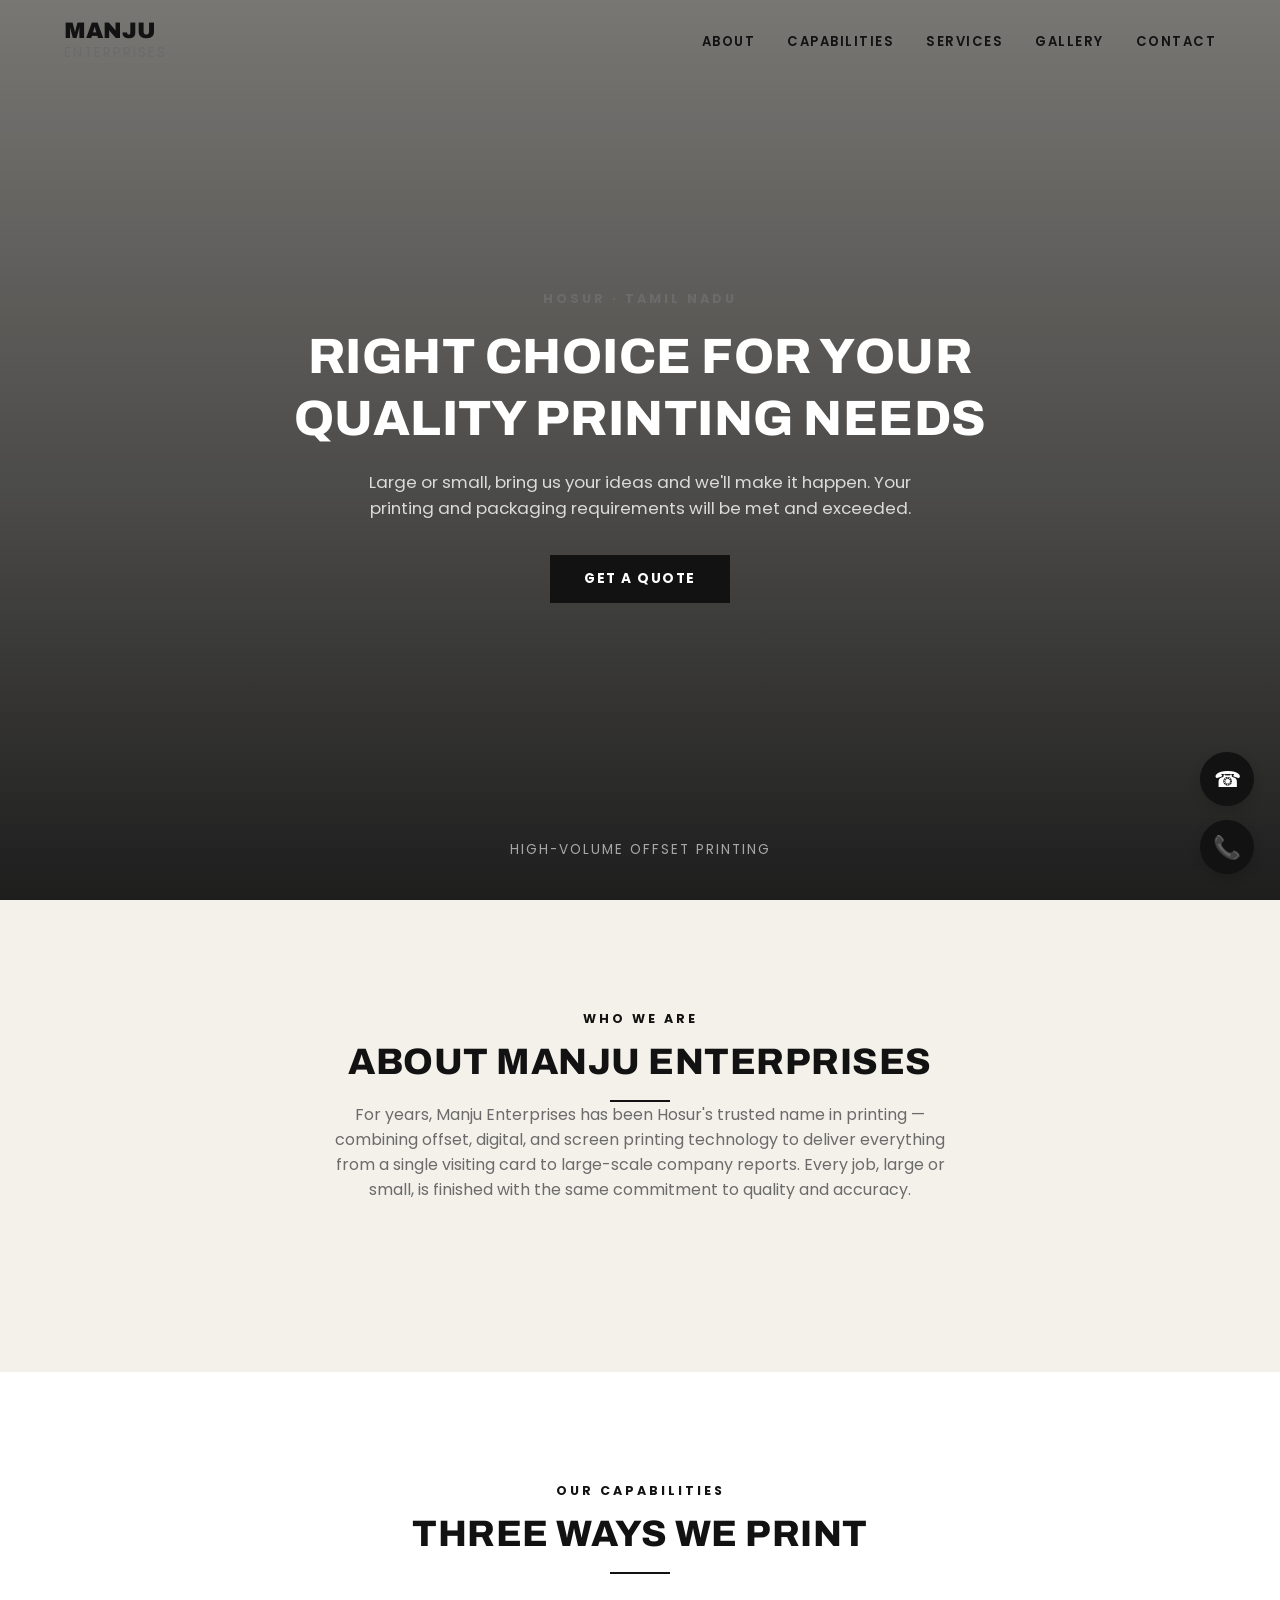
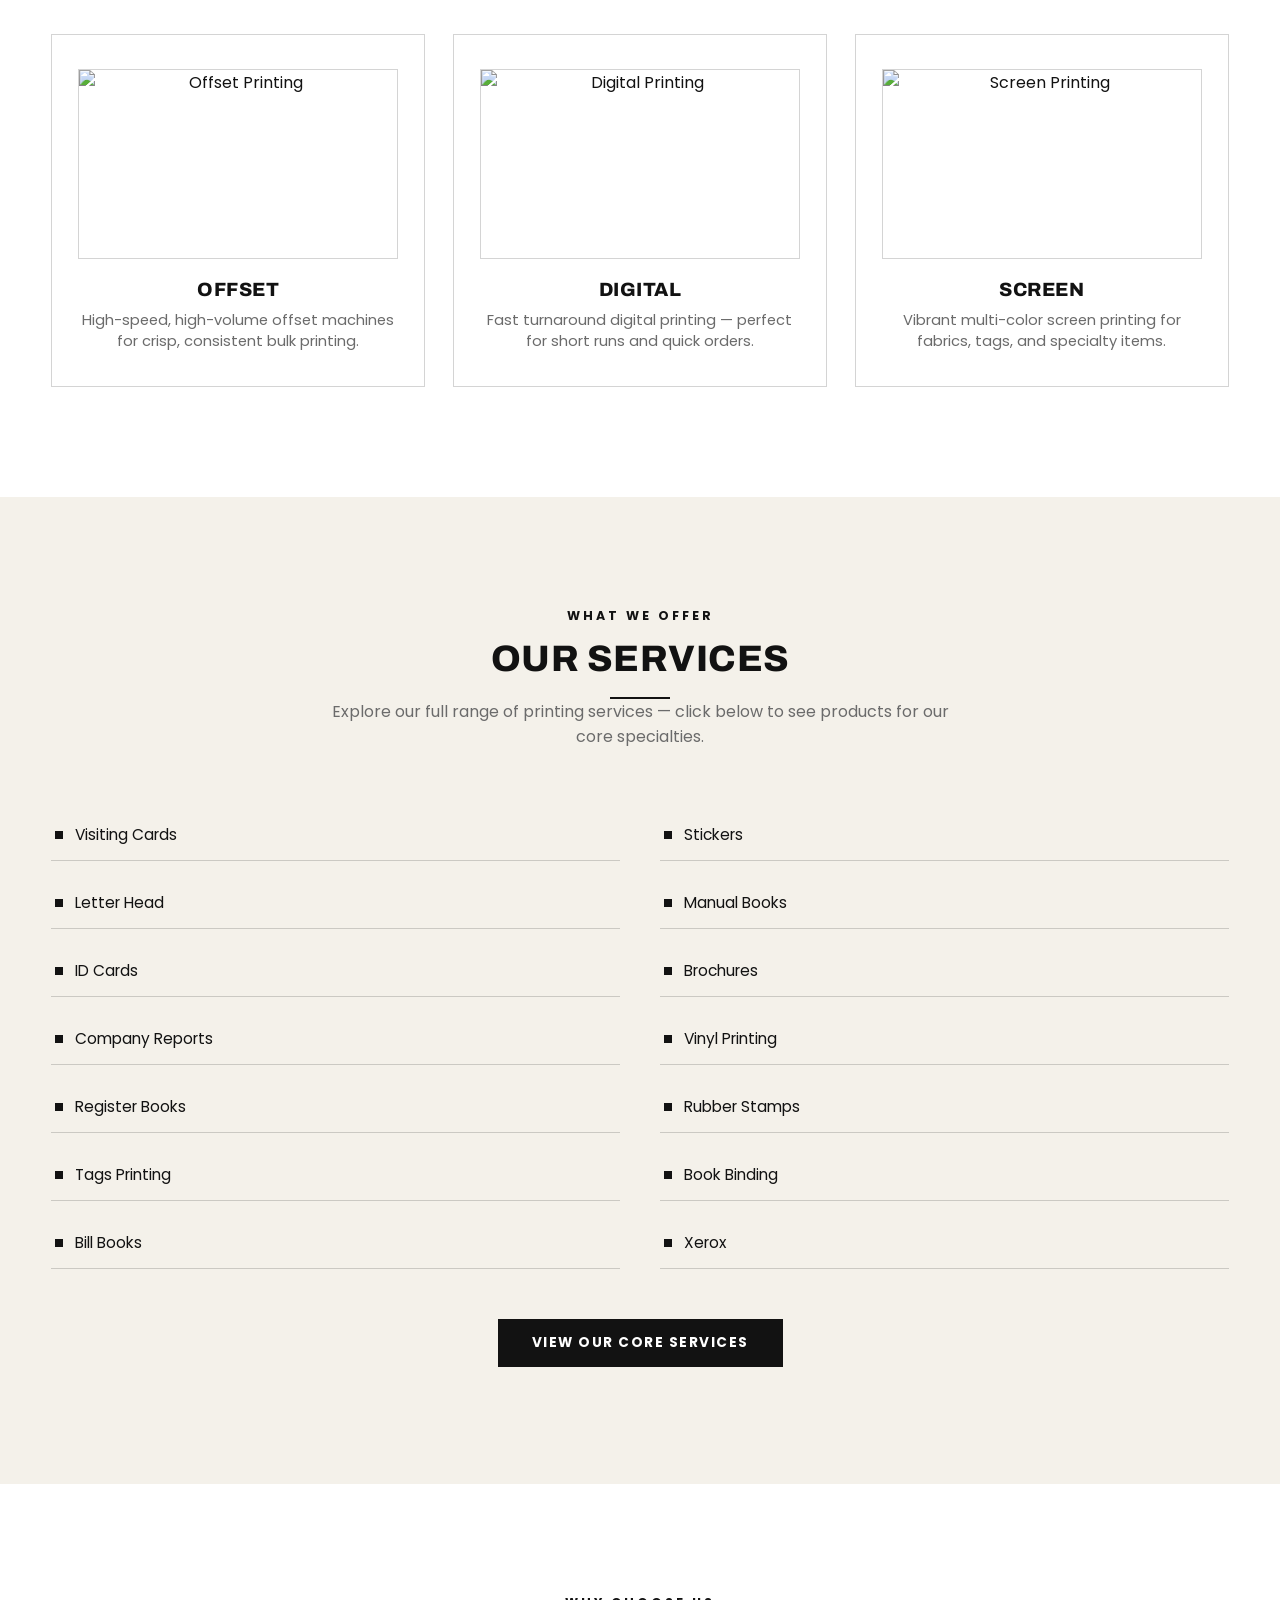
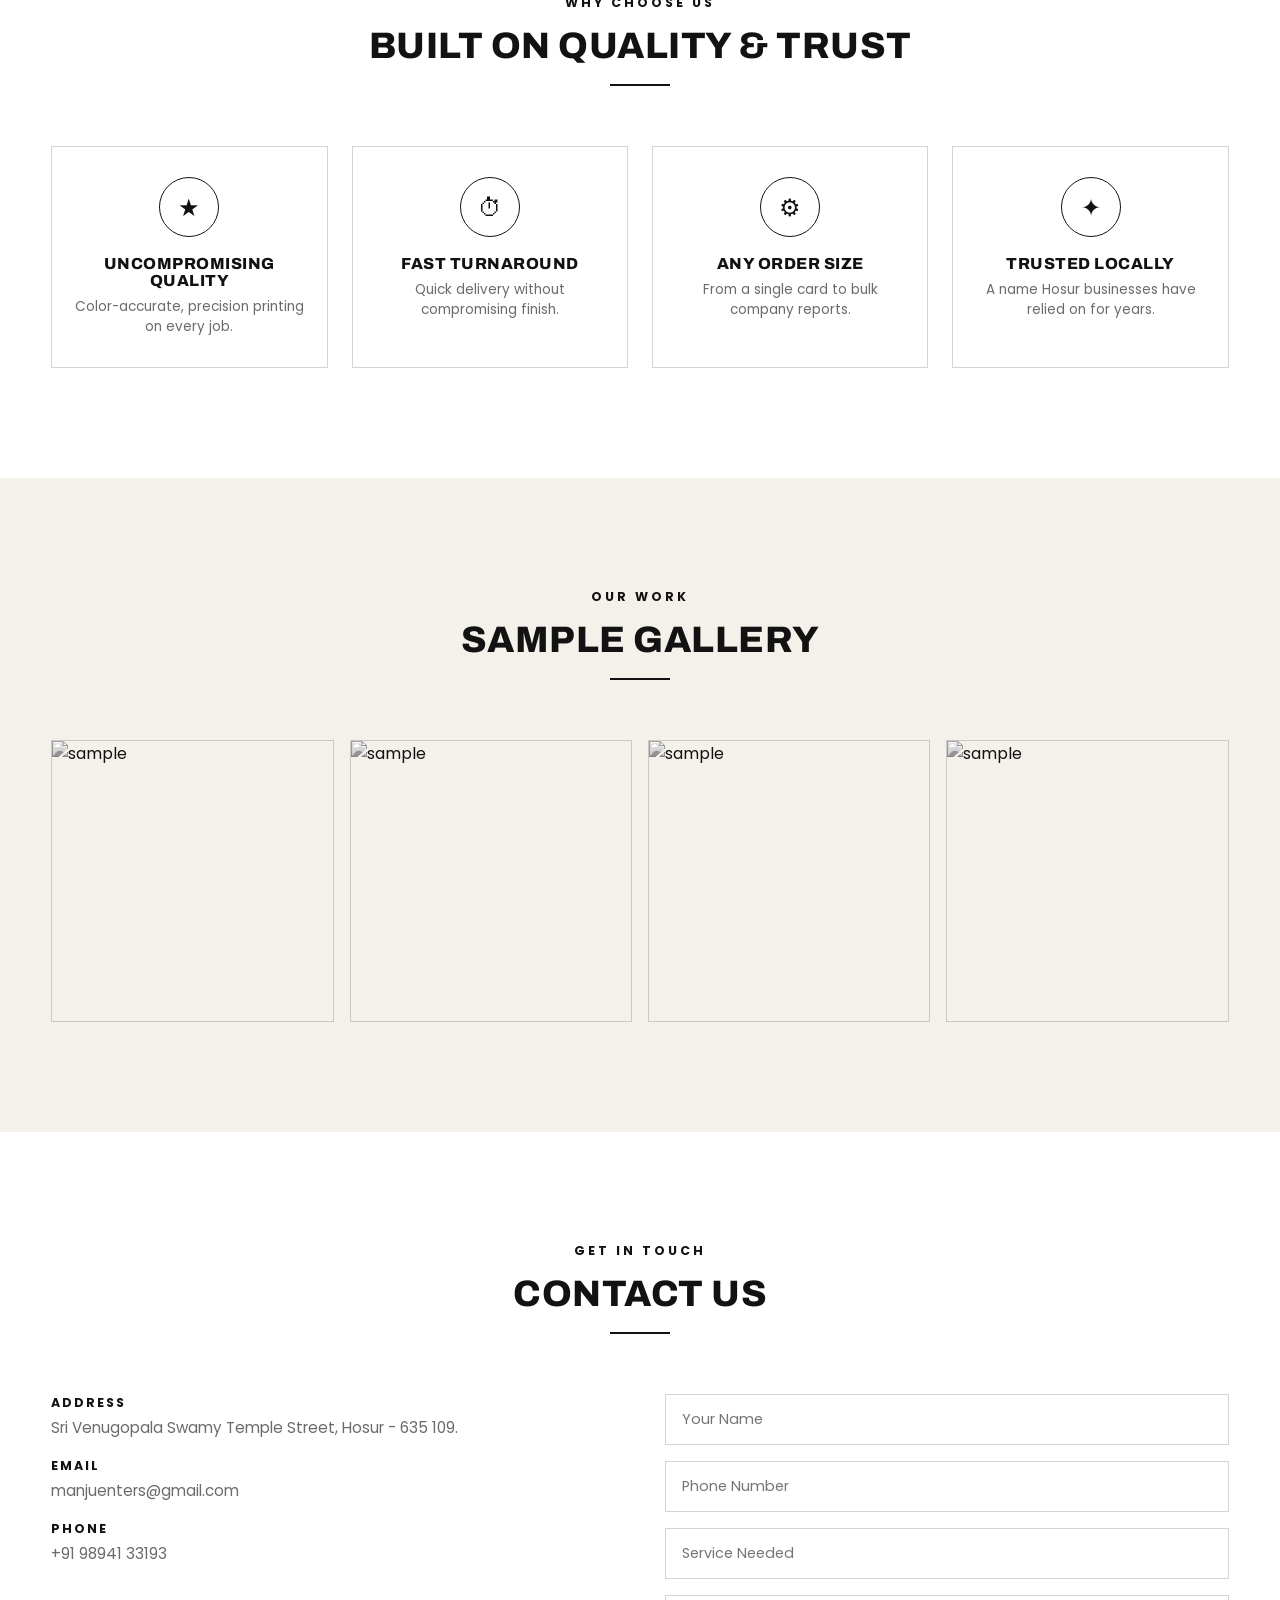
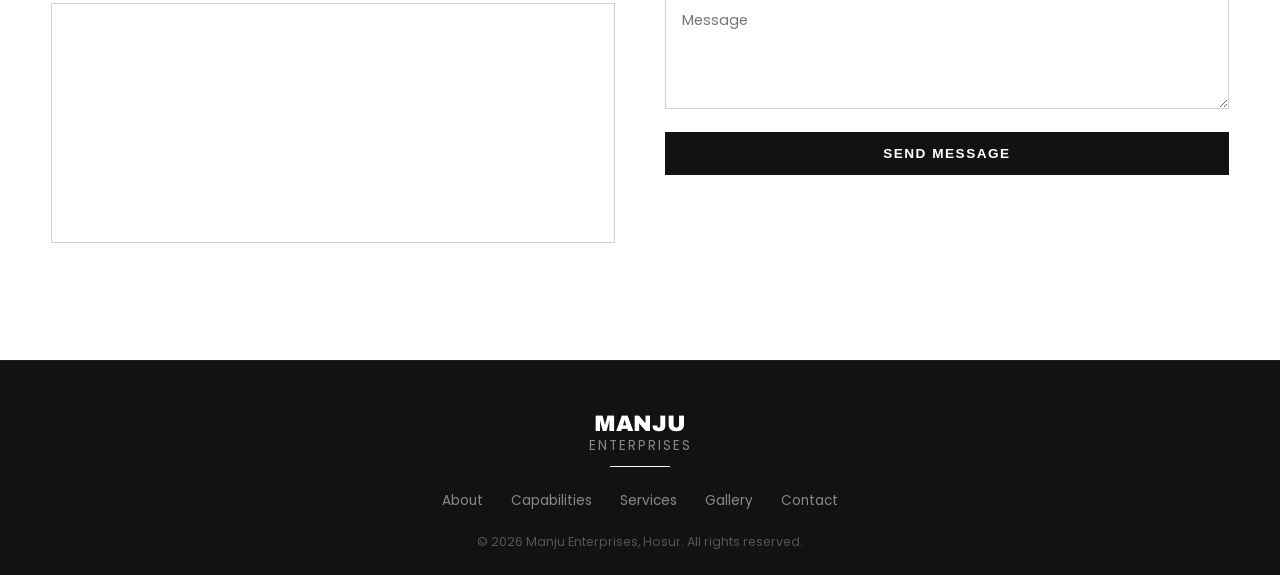
==== index.html @ 43e26828 "Convert theme to Black & White Editorial" ====
<!DOCTYPE html>
<html lang="en">
<head>
<meta charset="UTF-8">
<meta name="viewport" content="width=device-width, initial-scale=1.0">
<title>Manju Enterprises | Premium Printing & Packaging</title>
<link rel="stylesheet" href="style.css">
</head>
<body>

<!-- NAVBAR -->
<nav class="navbar">
  <a href="index.html" class="logo">MANJU<span>ENTERPRISES</span></a>
  <ul class="nav-links">
    <li><a href="index.html#about">ABOUT</a></li>
    <li><a href="index.html#capabilities">CAPABILITIES</a></li>
    <li><a href="services.html">SERVICES</a></li>
    <li><a href="index.html#gallery">GALLERY</a></li>
    <li><a href="index.html#contact">CONTACT</a></li>
  </ul>
  <div class="nav-toggle">&#9776;</div>
</nav>

<!-- HERO -->
<header class="hero">
  <div class="hero-slides">
    <div class="hero-slide" style="background-image:url('https://images.unsplash.com/photo-1581090700227-1e8e2f9d6c8e?auto=format&fit=crop&w=1600&q=70')" data-caption="High-Volume Offset Printing"></div>
    <div class="hero-slide" style="background-image:url('https://images.unsplash.com/photo-1567521464027-f127ff144326?auto=format&fit=crop&w=1600&q=70')" data-caption="Precision Color Accuracy"></div>
    <div class="hero-slide" style="background-image:url('https://images.unsplash.com/photo-1612197527762-8cfb43203fe0?auto=format&fit=crop&w=1600&q=70')" data-caption="Modern Digital Printing"></div>
    <div class="hero-slide" style="background-image:url('https://images.unsplash.com/photo-1586953208448-b95a79798f07?auto=format&fit=crop&w=1600&q=70')" data-caption="Vibrant Screen Printing"></div>
    <div class="hero-slide" style="background-image:url('https://images.unsplash.com/photo-1497032628192-86f99bcd76bc?auto=format&fit=crop&w=1600&q=70')" data-caption="Crafted Visiting Cards & Brochures"></div>
  </div>
  <div class="hero-overlay"></div>
  <div class="hero-content">
    <div class="hero-eyebrow">HOSUR · TAMIL NADU</div>
    <h1 class="gold-text">Right Choice For Your<br>Quality Printing Needs</h1>
    <p>Large or small, bring us your ideas and we'll make it happen. Your printing and packaging requirements will be met and exceeded.</p>
    <a href="https://wa.me/919894133193" class="btn-gold" target="_blank">Get a Quote</a>
  </div>
  <div class="hero-caption">High-Volume Offset Printing</div>
</header>

<!-- ABOUT -->
<section class="section section-dark" id="about">
  <div class="container">
    <div class="section-head">
      <div class="section-eyebrow">WHO WE ARE</div>
      <h2 class="gold-text">About Manju Enterprises</h2>
      <div class="divider-gold"></div>
      <p>For years, Manju Enterprises has been Hosur's trusted name in printing — combining
      offset, digital, and screen printing technology to deliver everything from a single
      visiting card to large-scale company reports. Every job, large or small, is finished
      with the same commitment to quality and accuracy.</p>
    </div>
  </div>
</section>

<!-- CAPABILITIES -->
<section class="section section-alt" id="capabilities">
  <div class="container">
    <div class="section-head">
      <div class="section-eyebrow">OUR CAPABILITIES</div>
      <h2 class="gold-text">Three Ways We Print</h2>
      <div class="divider-gold"></div>
    </div>
    <div class="grid-3">
      <div class="glass-card cap-card">
        <div class="cap-img"><img src="https://images.unsplash.com/photo-1581090700227-1e8e2f9d6c8e?auto=format&fit=crop&w=500&q=70" alt="Offset Printing"></div>
        <h3>Offset</h3>
        <p>High-speed, high-volume offset machines for crisp, consistent bulk printing.</p>
      </div>
      <div class="glass-card cap-card">
        <div class="cap-img"><img src="https://images.unsplash.com/photo-1612197527762-8cfb43203fe0?auto=format&fit=crop&w=500&q=70" alt="Digital Printing"></div>
        <h3>Digital</h3>
        <p>Fast turnaround digital printing — perfect for short runs and quick orders.</p>
      </div>
      <div class="glass-card cap-card">
        <div class="cap-img"><img src="https://images.unsplash.com/photo-1586953208448-b95a79798f07?auto=format&fit=crop&w=500&q=70" alt="Screen Printing"></div>
        <h3>Screen</h3>
        <p>Vibrant multi-color screen printing for fabrics, tags, and specialty items.</p>
      </div>
    </div>
  </div>
</section>

<!-- SERVICES (quick list on homepage) -->
<section class="section section-dark" id="services">
  <div class="container">
    <div class="section-head">
      <div class="section-eyebrow">WHAT WE OFFER</div>
      <h2 class="gold-text">Our Services</h2>
      <div class="divider-gold"></div>
      <p>Explore our full range of printing services — click below to see products for our core specialties.</p>
    </div>
    <div class="grid-services">
      <div class="service-item"><span class="dot"></span><span>Visiting Cards</span></div>
      <div class="service-item"><span class="dot"></span><span>Stickers</span></div>
      <div class="service-item"><span class="dot"></span><span>Letter Head</span></div>
      <div class="service-item"><span class="dot"></span><span>Manual Books</span></div>
      <div class="service-item"><span class="dot"></span><span>ID Cards</span></div>
      <div class="service-item"><span class="dot"></span><span>Brochures</span></div>
      <div class="service-item"><span class="dot"></span><span>Company Reports</span></div>
      <div class="service-item"><span class="dot"></span><span>Vinyl Printing</span></div>
      <div class="service-item"><span class="dot"></span><span>Register Books</span></div>
      <div class="service-item"><span class="dot"></span><span>Rubber Stamps</span></div>
      <div class="service-item"><span class="dot"></span><span>Tags Printing</span></div>
      <div class="service-item"><span class="dot"></span><span>Book Binding</span></div>
      <div class="service-item"><span class="dot"></span><span>Bill Books</span></div>
      <div class="service-item"><span class="dot"></span><span>Xerox</span></div>
    </div>
    <div style="text-align:center;margin-top:50px;">
      <a href="services.html" class="btn-gold">View Our Core Services</a>
    </div>
  </div>
</section>

<!-- WHY CHOOSE US -->
<section class="section section-alt">
  <div class="container">
    <div class="section-head">
      <div class="section-eyebrow">WHY CHOOSE US</div>
      <h2 class="gold-text">Built On Quality & Trust</h2>
      <div class="divider-gold"></div>
    </div>
    <div class="grid-4">
      <div class="glass-card feature-card">
        <div class="feature-icon">★</div>
        <h4>Uncompromising Quality</h4>
        <p>Color-accurate, precision printing on every job.</p>
      </div>
      <div class="glass-card feature-card">
        <div class="feature-icon">⏱</div>
        <h4>Fast Turnaround</h4>
        <p>Quick delivery without compromising finish.</p>
      </div>
      <div class="glass-card feature-card">
        <div class="feature-icon">⚙</div>
        <h4>Any Order Size</h4>
        <p>From a single card to bulk company reports.</p>
      </div>
      <div class="glass-card feature-card">
        <div class="feature-icon">✦</div>
        <h4>Trusted Locally</h4>
        <p>A name Hosur businesses have relied on for years.</p>
      </div>
    </div>
  </div>
</section>

<!-- GALLERY -->
<section class="section section-dark" id="gallery">
  <div class="container">
    <div class="section-head">
      <div class="section-eyebrow">OUR WORK</div>
      <h2 class="gold-text">Sample Gallery</h2>
      <div class="divider-gold"></div>
    </div>
    <div class="grid-gallery">
      <div class="gallery-item"><img src="https://images.unsplash.com/photo-1568667256549-094345857637?auto=format&fit=crop&w=400&q=70" alt="sample"></div>
      <div class="gallery-item"><img src="https://images.unsplash.com/photo-1586953208448-b95a79798f07?auto=format&fit=crop&w=400&q=70" alt="sample"></div>
      <div class="gallery-item"><img src="https://images.unsplash.com/photo-1497032628192-86f99bcd76bc?auto=format&fit=crop&w=400&q=70" alt="sample"></div>
      <div class="gallery-item"><img src="https://images.unsplash.com/photo-1611162457484-7d7cc72b56fb?auto=format&fit=crop&w=400&q=70" alt="sample"></div>
    </div>
  </div>
</section>

<!-- CONTACT -->
<section class="section section-alt" id="contact">
  <div class="container">
    <div class="section-head">
      <div class="section-eyebrow">GET IN TOUCH</div>
      <h2 class="gold-text">Contact Us</h2>
      <div class="divider-gold"></div>
    </div>
    <div class="contact-wrap">
      <div class="contact-info">
        <p><span>ADDRESS</span>Sri Venugopala Swamy Temple Street, Hosur - 635 109.</p>
        <p><span>EMAIL</span>manjuenters@gmail.com</p>
        <p><span>PHONE</span>+91 98941 33193</p>
        <iframe class="map-frame" src="https://maps.google.com/maps?q=Hosur&t=&z=13&ie=UTF8&iwloc=&output=embed" loading="lazy"></iframe>
      </div>
      <form class="contact-form">
        <input type="text" placeholder="Your Name">
        <input type="text" placeholder="Phone Number">
        <input type="text" placeholder="Service Needed">
        <textarea rows="4" placeholder="Message"></textarea>
        <button type="submit" class="btn-gold" style="width:100%;border:none;cursor:pointer;">Send Message</button>
      </form>
    </div>
  </div>
</section>

<!-- FOOTER -->
<footer>
  <div class="container">
    <div class="logo" style="margin-bottom:10px;">MANJU<span>ENTERPRISES</span></div>
    <div class="footer-divider"></div>
    <div class="footer-links">
      <a href="index.html#about">About</a>
      <a href="index.html#capabilities">Capabilities</a>
      <a href="services.html">Services</a>
      <a href="index.html#gallery">Gallery</a>
      <a href="index.html#contact">Contact</a>
    </div>
    <p class="copyright">© 2026 Manju Enterprises, Hosur. All rights reserved.</p>
  </div>
</footer>

<!-- FLOATING BUTTONS -->
<div class="float-btns">
  <a href="https://wa.me/919894133193" class="float-btn" target="_blank" title="WhatsApp">&#9742;</a>
  <a href="tel:+919894133193" class="float-btn" title="Call Now">&#128222;</a>
</div>

<script src="script.js"></script>
</body>
</html>
---- style.css ----
/* ===== Manju Enterprises — Black & White Editorial Theme ===== */
@import url('https://fonts.googleapis.com/css2?family=Archivo:wght@700;800;900&family=Poppins:wght@300;400;500;600;700&display=swap');

:root{
  --bg-cream: #F4F1EA;
  --bg-white: #FFFFFF;
  --text-main: #121212;
  --text-mute: #6B6B6B;
  --border-light: rgba(20,20,20,0.18);
  /* Keeping compatibility variables to minimize HTML edits */
  --black: var(--bg-white);
  --black-2: var(--bg-cream);
  --black-3: var(--bg-cream);
  --gold-1: var(--text-main);
  --gold-2: var(--text-main);
  --gold-3: var(--text-main);
  --gold-4: var(--text-main);
  --gold-5: var(--text-main);
  --gold-grad: var(--text-main);
  --text: var(--text-main);
  --border-gold: var(--border-light);
  --glow-gold: transparent;
}

*{margin:0;padding:0;box-sizing:border-box;}
html{scroll-behavior:smooth;}
body{
  background:var(--bg-cream);
  color:var(--text-main);
  font-family:'Poppins',sans-serif;
  overflow-x:hidden;
}
h1,h2,h3,h4{
  font-family:'Archivo',sans-serif;
  letter-spacing:0.5px;
  text-transform:uppercase;
  font-weight:800;
  color:var(--text-main);
}
a{text-decoration:none;color:inherit;}
ul{list-style:none;}
img{display:block;max-width:100%;}

.gold-text{
  color:var(--text-main);
}

.container{
  width:92%;
  max-width:1200px;
  margin:0 auto;
}

/* ===== Navbar ===== */
.navbar{
  position:fixed;
  top:0;left:0;right:0;
  z-index:1000;
  display:flex;
  align-items:center;
  justify-content:space-between;
  padding:18px 5%;
  transition:background .35s ease, padding .35s ease, box-shadow .35s ease;
  background:transparent;
}
.navbar.solid{
  background:var(--bg-cream);
  padding:12px 5%;
  box-shadow:0 2px 20px rgba(0,0,0,0.05);
  border-bottom:1px solid var(--border-light);
}
.logo{
  font-family:'Archivo',sans-serif;
  font-weight:900;
  font-size:1.4rem;
  color:var(--text-main);
  text-transform:uppercase;
}
.logo span{color:var(--text-mute);font-family:'Poppins',sans-serif;font-weight:400;font-size:0.85rem;display:block;letter-spacing:2px;text-transform:none;}
.nav-links{
  display:flex;
  gap:32px;
}
.nav-links li a{
  font-size:0.82rem;
  letter-spacing:1.5px;
  font-weight:600;
  color:var(--text-main);
  position:relative;
  padding-bottom:6px;
  transition:color .25s;
}
.nav-links li a::after{
  content:'';
  position:absolute;
  left:0;bottom:0;
  width:0%;height:2px;
  background:var(--text-main);
  transition:width .3s ease;
}
.nav-links li a:hover{color:var(--text-main);}
.nav-links li a:hover::after{width:100%;}
.nav-toggle{display:none;font-size:1.6rem;color:var(--text-main);cursor:pointer;}

/* ===== Buttons ===== */
.btn-gold{
  position:relative;
  display:inline-block;
  padding:14px 34px;
  font-weight:700;
  font-size:0.85rem;
  letter-spacing:1.5px;
  color:#ffffff;
  background:var(--text-main);
  border-radius:0;
  overflow:hidden;
  text-transform:uppercase;
  transition:transform .25s ease;
}
.btn-gold:hover{transform:translateY(-3px);}
.btn-gold::before{
  content:'';
  position:absolute;
  top:0;left:-150%;
  width:60%;height:100%;
  background:linear-gradient(120deg, transparent, rgba(255,255,255,0.3), transparent);
  transform:skewX(-25deg);
  transition:all 0.5s ease;
}
.btn-gold:hover::before{
  animation:sweep 0.6s ease-in-out forwards;
}
@keyframes sweep{
  0%{left:-150%;}
  100%{left:150%;}
}
.btn-outline{
  display:inline-block;
  padding:13px 32px;
  font-size:0.85rem;
  letter-spacing:1.5px;
  font-weight:600;
  color:var(--text-main);
  border:1px solid var(--text-main);
  border-radius:0;
  background:transparent;
  transition:all .3s ease;
  text-transform:uppercase;
}
.btn-outline:hover{
  background:var(--text-main);
  color:#ffffff;
}

/* ===== Hero (Home) ===== */
.hero{
  position:relative;
  height:100vh;
  display:flex;
  align-items:center;
  justify-content:center;
  text-align:center;
  overflow:hidden;
}
.hero-slides{
  position:absolute;
  inset:0;
  z-index:0;
}
.hero-slide{
  position:absolute;
  inset:0;
  background-size:cover;
  background-position:center;
  opacity:0;
  transform:scale(1.08);
  transition:opacity 1.8s ease;
  animation:kenburns 9s ease forwards;
}
.hero-slide.active{opacity:1;}
@keyframes kenburns{
  from{transform:scale(1.15);}
  to{transform:scale(1);}
}
.hero-overlay{
  position:absolute;inset:0;
  background:linear-gradient(180deg, rgba(18,18,18,0.55) 0%, rgba(18,18,18,0.75) 55%, rgba(18,18,18,0.95) 100%);
  z-index:1;
}
.hero-content{
  position:relative;
  z-index:2;
  max-width:780px;
  padding:0 20px;
}
.hero-eyebrow{
  letter-spacing:3px;
  font-size:0.8rem;
  color:var(--text-mute);
  margin-bottom:18px;
  font-weight:700;
  text-transform:uppercase;
}
.hero h1{
  font-size:3.1rem;
  line-height:1.25;
  margin-bottom:20px;
  color:#ffffff;
}
.hero p{
  color:rgba(255,255,255,0.8);
  font-size:1.05rem;
  margin-bottom:34px;
  max-width:560px;
  margin-left:auto;margin-right:auto;
}
.hero-caption{
  position:absolute;
  bottom:40px;left:0;right:0;
  z-index:2;
  text-align:center;
  font-size:0.85rem;
  letter-spacing:2px;
  color:rgba(255,255,255,0.6);
  text-transform:uppercase;
}

/* ===== Sections generic ===== */
.section{
  padding:110px 0;
  position:relative;
}
.section-dark{background:var(--bg-cream);}
.section-alt{background:var(--bg-white);}
.section-head{
  text-align:center;
  max-width:650px;
  margin:0 auto 60px;
}
.section-eyebrow{
  letter-spacing:3px;
  font-size:0.78rem;
  color:var(--text-main);
  font-weight:700;
  margin-bottom:14px;
  text-transform:uppercase;
}
.section-head h2{
  font-size:2.3rem;
  margin-bottom:16px;
  color:var(--text-main);
}
.section-head p{color:var(--text-mute);}
.divider-gold{
  width:60px;height:2px;
  background:var(--text-main);
  margin:18px auto 0;
}

/* ===== Flat Cards (previously Glass) ===== */
.glass-card{
  background:var(--bg-white);
  border:1px solid var(--border-light);
  border-radius:0;
  padding:34px 26px;
  transition:transform .35s ease, box-shadow .35s ease, border-color .35s ease;
}
.glass-card:hover{
  transform:translateY(-8px);
  box-shadow:0 12px 30px rgba(0,0,0,0.08);
  border-color:var(--text-main);
}

/* Capabilities grid */
.grid-3{
  display:grid;
  grid-template-columns:repeat(3,1fr);
  gap:28px;
}
.cap-card{text-align:center;}
.cap-card .cap-img{
  width:100%;height:190px;
  border-radius:0;overflow:hidden;
  margin-bottom:20px;
  border:1px solid var(--border-light);
}
.cap-card .cap-img img{width:100%;height:100%;object-fit:cover;}
.cap-card h3{color:var(--text-main);font-size:1.2rem;margin-bottom:10px;}
.cap-card p{color:var(--text-mute);font-size:0.92rem;}

/* Services grid */
.grid-services{
  display:grid;
  grid-template-columns:repeat(2,1fr);
  gap:16px 40px;
}
.service-item{
  display:flex;
  align-items:center;
  gap:12px;
  padding:14px 4px;
  border-bottom:1px solid var(--border-light);
}
.service-item .dot{
  width:8px;height:8px;border-radius:0;
  background:var(--text-main);
  flex-shrink:0;
}
.service-item span{font-size:0.97rem;color:var(--text-main);}

/* Why choose us */
.grid-4{
  display:grid;
  grid-template-columns:repeat(4,1fr);
  gap:24px;
}
.feature-card{
  text-align:center;
  padding:30px 18px;
  background:var(--bg-white);
  border:1px solid var(--border-light);
  border-radius:0;
  transition:transform .35s ease, box-shadow .35s ease;
}
.feature-card:hover{
  transform:translateY(-5px);
  box-shadow:0 10px 25px rgba(0,0,0,0.06);
}
.feature-icon{
  width:60px;height:60px;
  margin:0 auto 18px;
  border:1px solid var(--text-main);
  border-radius:50%;
  display:flex;align-items:center;justify-content:center;
  font-size:1.5rem;
  color:var(--text-main);
}
.feature-card h4{font-size:1rem;margin-bottom:8px;color:var(--text-main);text-transform:uppercase;}
.feature-card p{font-size:0.85rem;color:var(--text-mute);}

/* Gallery */
.grid-gallery{
  display:grid;
  grid-template-columns:repeat(4,1fr);
  gap:16px;
}
.gallery-item{
  position:relative;
  overflow:hidden;
  border-radius:0;
  border:1px solid var(--border-light);
  aspect-ratio:1/1;
}
.gallery-item img{
  width:100%;height:100%;object-fit:cover;
  transition:transform .5s ease, filter .5s ease;
  filter:grayscale(1);
}
.gallery-item:hover img{transform:scale(1.05);filter:grayscale(0);}

/* Contact */
.contact-wrap{
  display:grid;
  grid-template-columns:1fr 1fr;
  gap:50px;
}
.contact-info p{margin-bottom:18px;color:var(--text-mute);font-size:0.95rem;}
.contact-info p span{color:var(--text-main);display:block;font-size:0.78rem;letter-spacing:2px;margin-bottom:4px;font-weight:700;text-transform:uppercase;}
.map-frame{
  width:100%;height:240px;
  border:1px solid var(--border-light);
  border-radius:0;
  margin-top:20px;
  filter:grayscale(1) contrast(1.1);
}
.contact-form input, .contact-form textarea{
  width:100%;
  background:var(--bg-white);
  border:1px solid var(--border-light);
  color:var(--text-main);
  padding:14px 16px;
  margin-bottom:16px;
  border-radius:0;
  font-family:'Poppins',sans-serif;
  font-size:0.9rem;
  transition:border-color 0.3s ease;
}
.contact-form input:focus, .contact-form textarea:focus{
  outline:none;
  border-color:var(--text-main);
}

/* Footer */
footer{
  background:#121212;
  border-top:1px solid #222;
  padding:50px 0 24px;
  text-align:center;
}
.footer-divider{
  width:60px;height:1px;
  background:#ffffff;
  margin:0 auto 24px;
}
.footer-links{
  display:flex;justify-content:center;gap:28px;
  margin-bottom:22px;flex-wrap:wrap;
}
.footer-links a{font-size:0.85rem;color:#888;}
.footer-links a:hover{color:#ffffff;}
footer .copyright{font-size:0.78rem;color:#555;}
footer .logo{color:#ffffff;}
footer .logo span{color:#888;}

/* Floating buttons */
.float-btns{
  position:fixed;
  bottom:26px;right:26px;
  display:flex;flex-direction:column;gap:14px;
  z-index:999;
}
.float-btn{
  width:54px;height:54px;
  border-radius:50%;
  display:flex;align-items:center;justify-content:center;
  font-size:1.4rem;
  color:#ffffff;
  background:#121212;
  box-shadow:0 4px 12px rgba(0,0,0,0.15);
  transition:transform 0.3s ease, box-shadow 0.3s ease;
}
.float-btn:hover{
  transform:translateY(-5px);
  box-shadow:0 8px 20px rgba(0,0,0,0.25);
}

/* Breadcrumb */
.breadcrumb{
  padding:140px 0 0;
  font-size:0.82rem;
  color:var(--text-mute);
}
.breadcrumb a{color:var(--text-main);font-weight:600;}
.breadcrumb a:hover{text-decoration:underline;}

/* Vertical sliding background (services landing page) */
.vslide-bg{
  position:absolute;
  inset:0;
  overflow:hidden;
  z-index:0;
}
.vslide-track{
  position:absolute;
  top:0;left:0;width:100%;
  animation:vScroll 35s linear infinite;
}
.vslide-track img{
  width:100%;
  height:auto;
  display:block;
  filter:grayscale(1);
}
@keyframes vScroll{
  from{transform:translateY(0);}
  to{transform:translateY(-50%);}
}
.vslide-overlay{
  position:absolute;inset:0;
  background:linear-gradient(180deg, rgba(18,18,18,0.85), rgba(18,18,18,0.6), rgba(18,18,18,0.92));
  z-index:1;
}

/* Service mini hero */
.service-hero{
  position:relative;
  height:46vh;
  min-height:340px;
  display:flex;
  align-items:center;
  justify-content:center;
  text-align:center;
  overflow:hidden;
  margin-top:0;
}
.service-hero-bg{
  position:absolute;inset:0;
  background-size:cover;background-position:center;
  filter:brightness(0.45) grayscale(1);
}
.service-hero-content{position:relative;z-index:2;}
.service-hero h1{font-size:2.4rem;margin-bottom:10px;color:#ffffff;}
.service-hero p{color:rgba(255,255,255,0.7);}
.service-hero .breadcrumb{color:rgba(255,255,255,0.5);}
.service-hero .breadcrumb a{color:#ffffff;}

/* Main service cards (3 cards on services.html) */
.service-main-card{
  text-align:center;
  padding:40px 28px;
  cursor:pointer;
  background:var(--bg-white);
  border:1px solid var(--border-light);
  border-radius:0;
  transition:transform .35s ease, box-shadow .35s ease;
}
.service-main-card:hover{
  transform:translateY(-8px);
  box-shadow:0 12px 30px rgba(0,0,0,0.08);
}
.service-main-card .icon-wrap{
  width:90px;height:90px;
  margin:0 auto 22px;
  border-radius:0;
  overflow:hidden;
  border:2px solid var(--text-main);
}
.service-main-card .icon-wrap img{width:100%;height:100%;object-fit:cover;filter:grayscale(1);}
.service-main-card h3{color:var(--text-main);font-size:1.3rem;margin-bottom:10px;}
.service-main-card p{color:var(--text-mute);font-size:0.9rem;margin-bottom:20px;}
.service-main-card .link-arrow{color:var(--text-main);font-size:0.85rem;font-weight:700;letter-spacing:1px;text-transform:uppercase;}

/* Responsive */
@media(max-width:900px){
  .grid-3{grid-template-columns:1fr;}
  .grid-4{grid-template-columns:repeat(2,1fr);}
  .grid-services{grid-template-columns:1fr;}
  .grid-gallery{grid-template-columns:repeat(2,1fr);}
  .contact-wrap{grid-template-columns:1fr;}
  .hero h1{font-size:2.1rem;}
  .nav-links{
    position:fixed;top:0;right:-100%;
    width:70%;height:100vh;
    background:var(--bg-cream);
    flex-direction:column;
    justify-content:center;
    align-items:center;
    gap:34px;
    transition:right .35s ease;
    border-left:1px solid var(--border-light);
  }
  .nav-links.open{right:0;}
  .nav-toggle{display:block;}
}
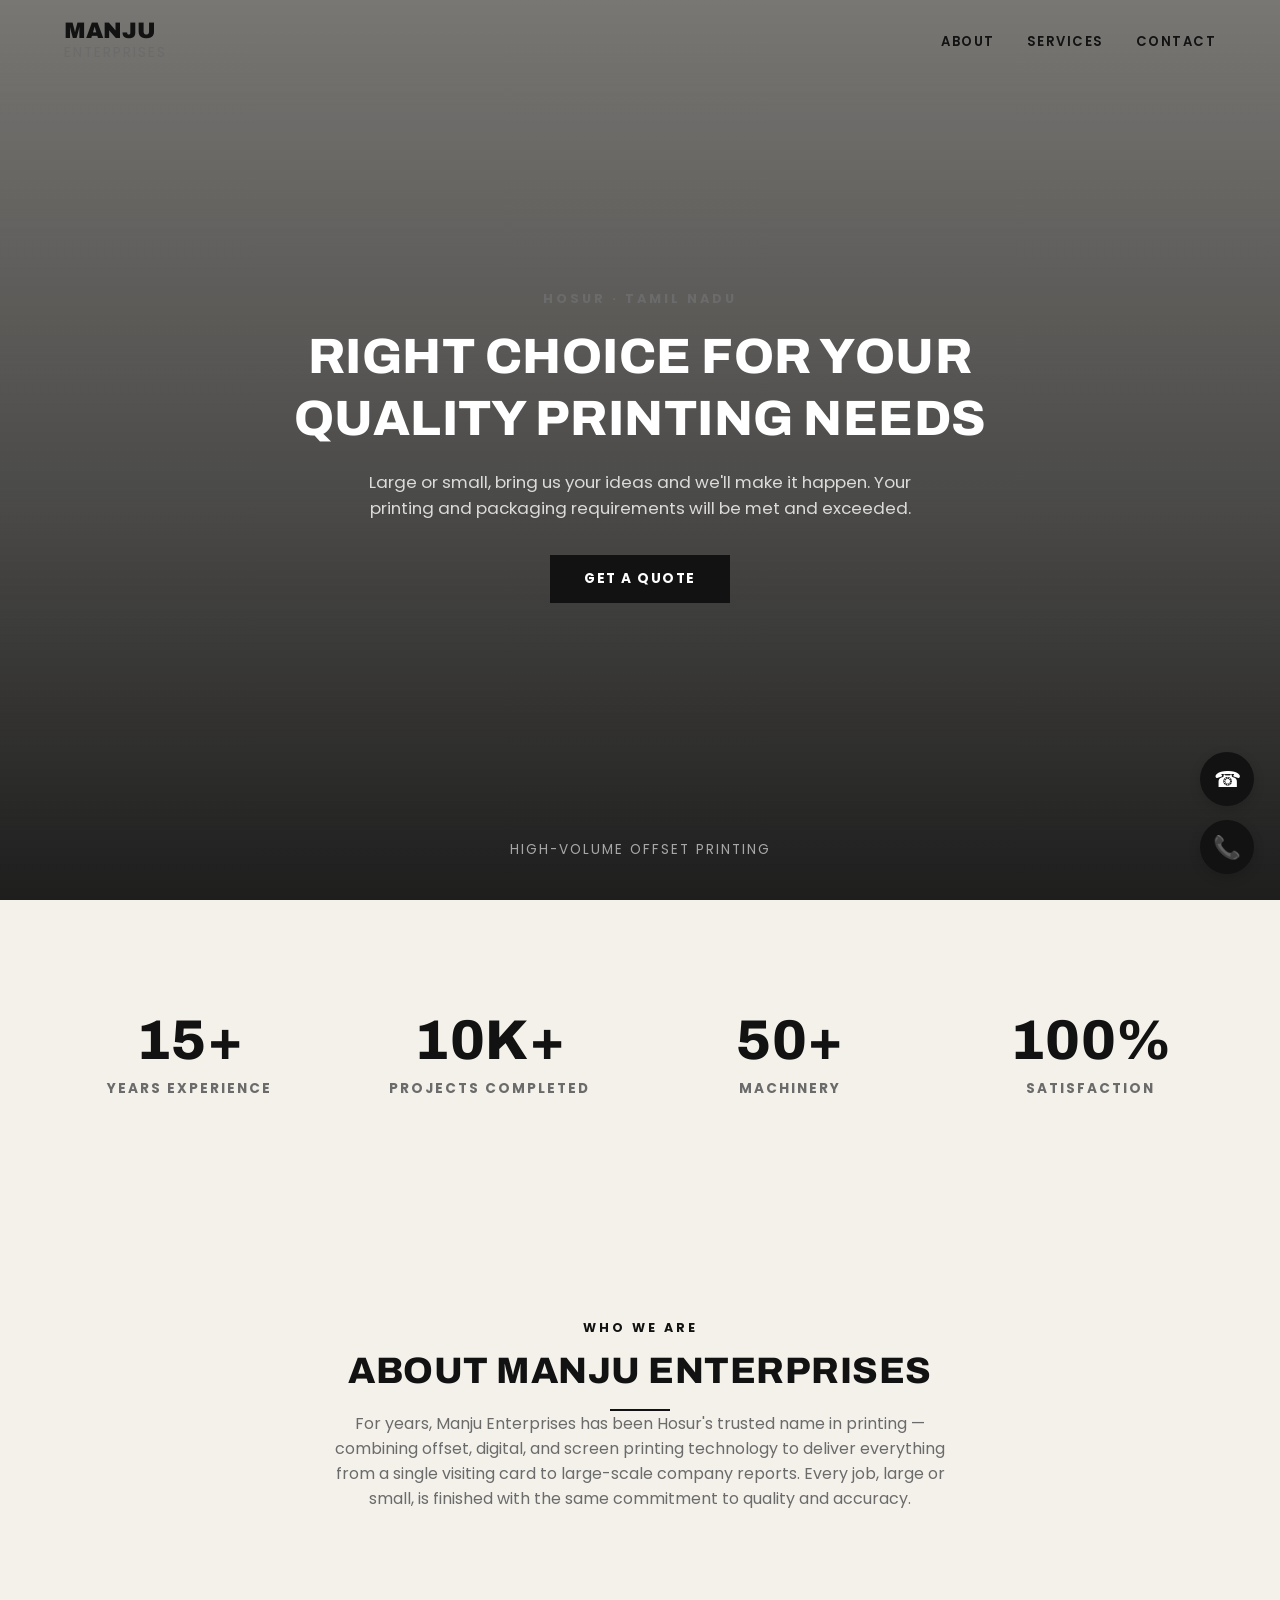
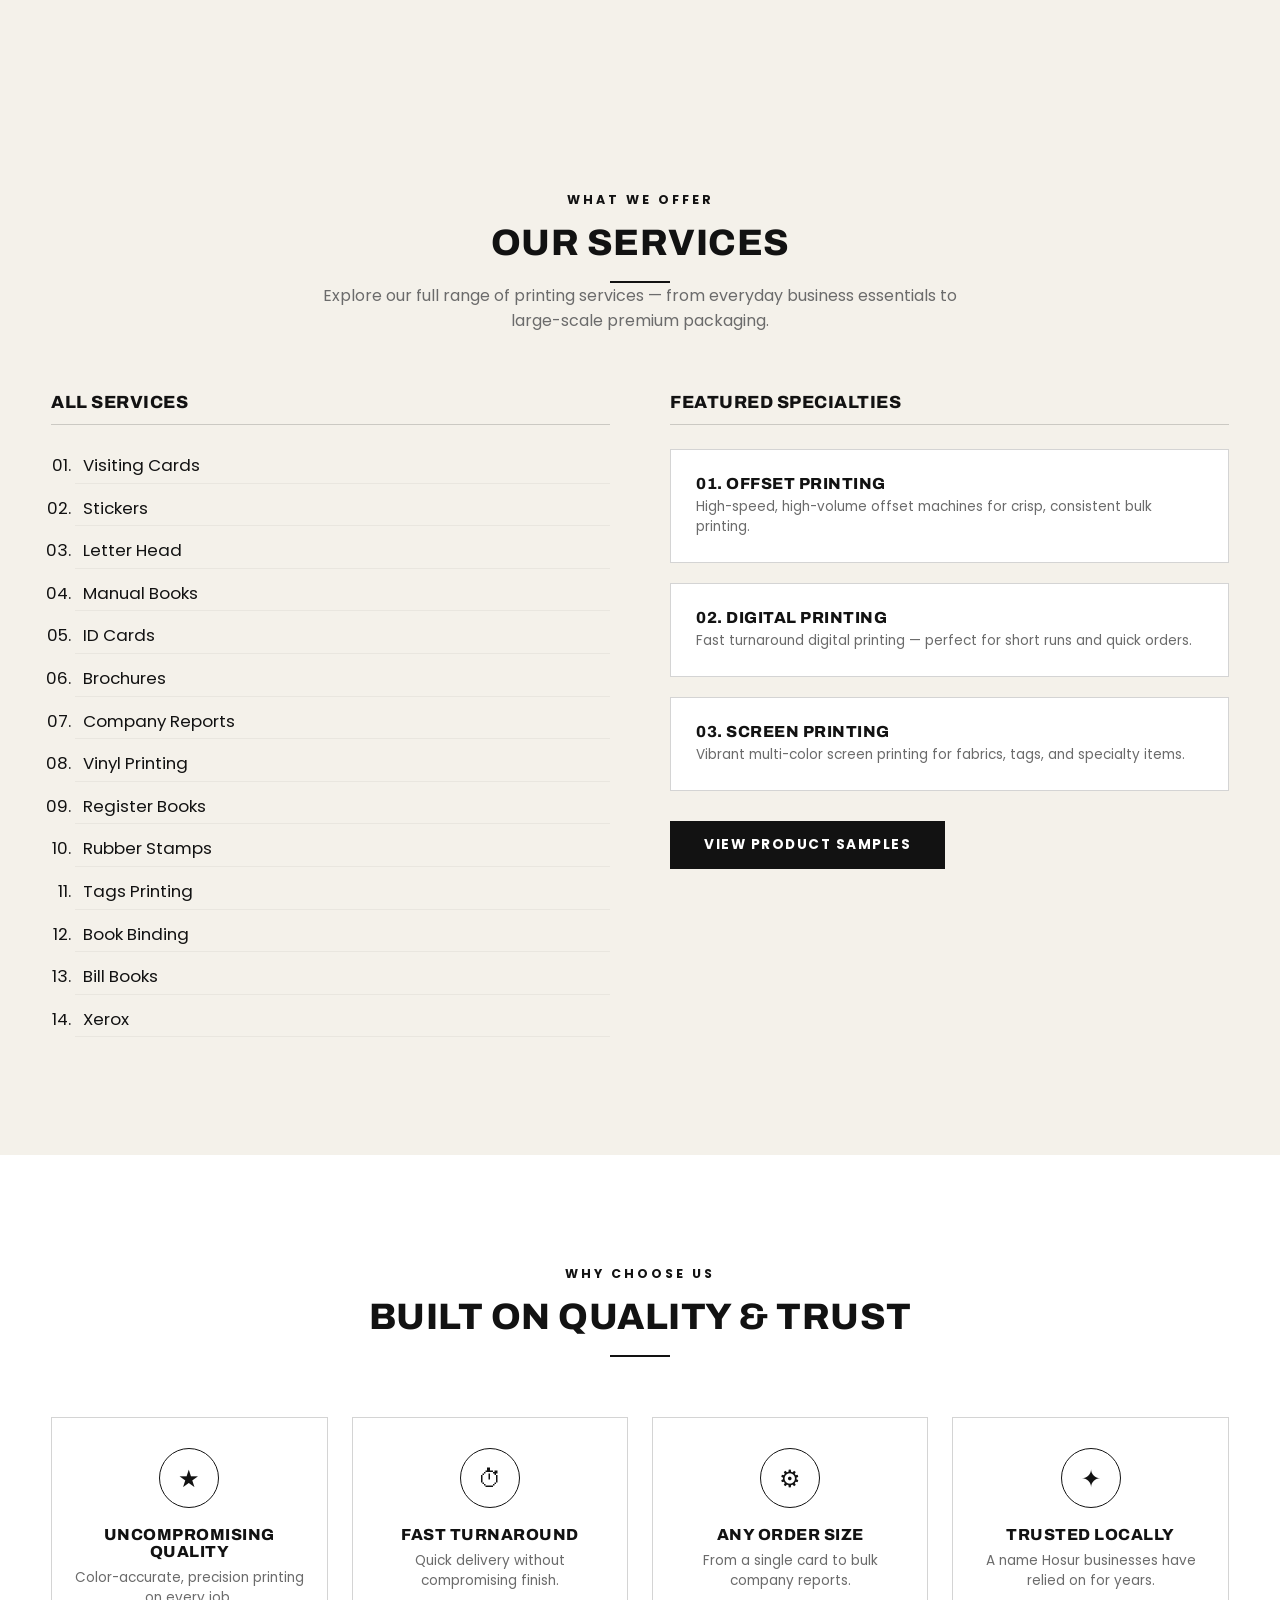
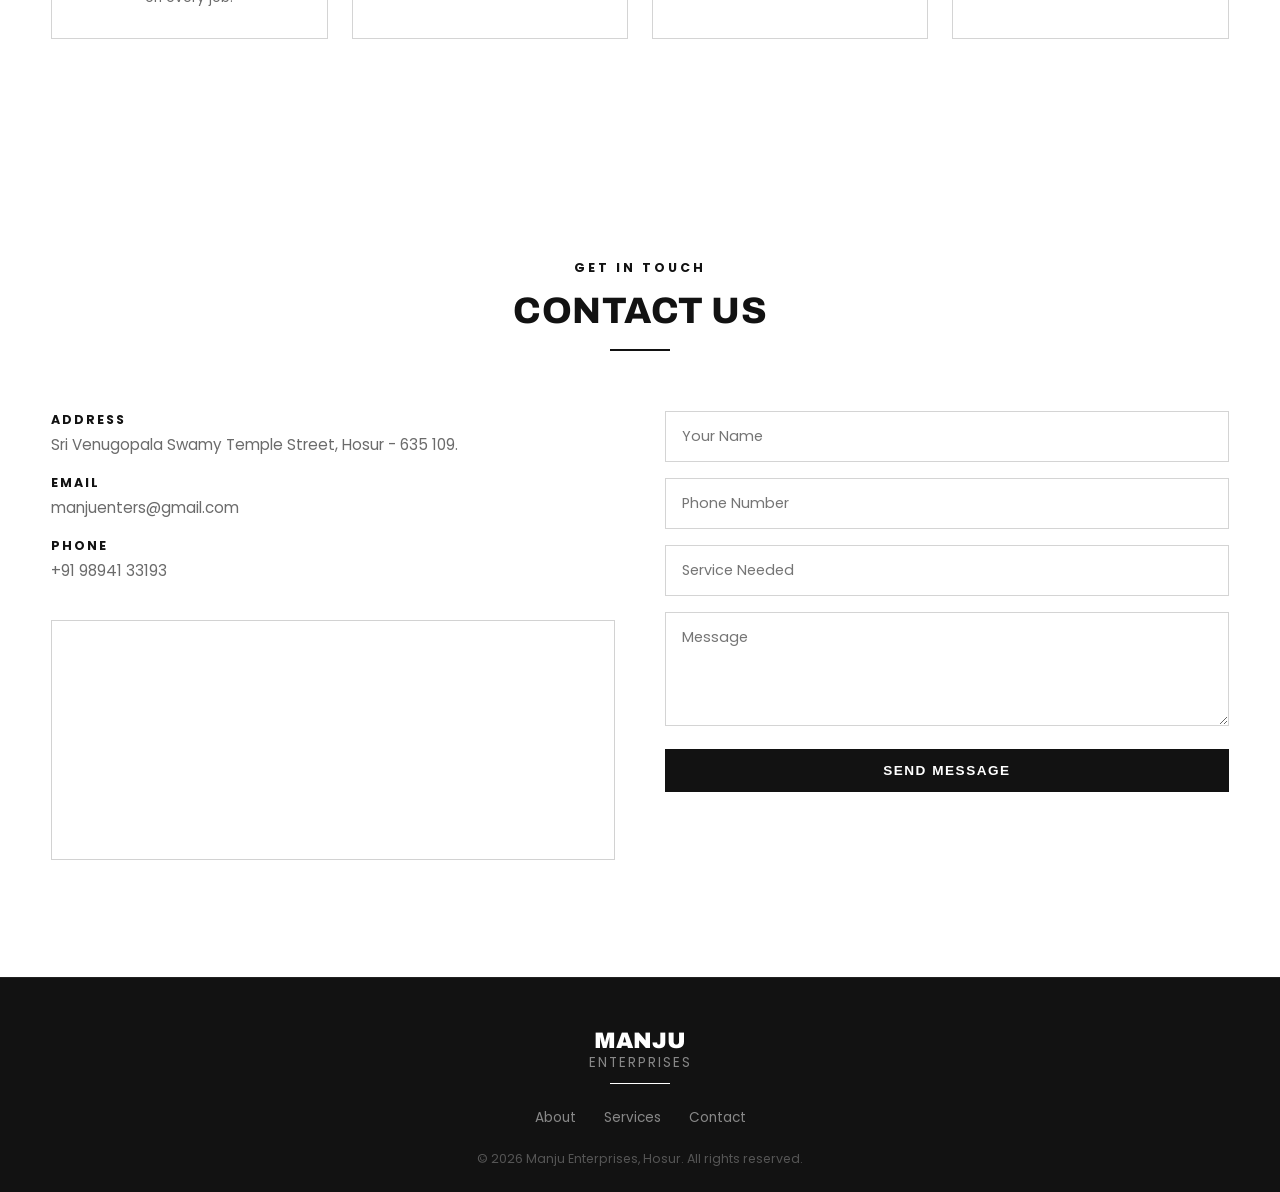
==== commit c5f95b44: "Restructure homepage and update global navigation" ====
--- a/index.html
+++ b/index.html
@@ -13,9 +13,7 @@
   <a href="index.html" class="logo">MANJU<span>ENTERPRISES</span></a>
   <ul class="nav-links">
     <li><a href="index.html#about">ABOUT</a></li>
-    <li><a href="index.html#capabilities">CAPABILITIES</a></li>
     <li><a href="services.html">SERVICES</a></li>
-    <li><a href="index.html#gallery">GALLERY</a></li>
     <li><a href="index.html#contact">CONTACT</a></li>
   </ul>
   <div class="nav-toggle">&#9776;</div>
@@ -40,6 +38,30 @@
   <div class="hero-caption">High-Volume Offset Printing</div>
 </header>
 
+<!-- STATS -->
+<section class="section section-dark" id="stats">
+  <div class="container">
+    <div class="stats-grid">
+      <div class="stat-item">
+        <h2 class="stat-number">15+</h2>
+        <p class="stat-label">YEARS EXPERIENCE</p>
+      </div>
+      <div class="stat-item">
+        <h2 class="stat-number">10k+</h2>
+        <p class="stat-label">PROJECTS COMPLETED</p>
+      </div>
+      <div class="stat-item">
+        <h2 class="stat-number">50+</h2>
+        <p class="stat-label">MACHINERY</p>
+      </div>
+      <div class="stat-item">
+        <h2 class="stat-number">100%</h2>
+        <p class="stat-label">SATISFACTION</p>
+      </div>
+    </div>
+  </div>
+</section>
+
 <!-- ABOUT -->
 <section class="section section-dark" id="about">
   <div class="container">
@@ -55,34 +77,6 @@
   </div>
 </section>
 
-<!-- CAPABILITIES -->
-<section class="section section-alt" id="capabilities">
-  <div class="container">
-    <div class="section-head">
-      <div class="section-eyebrow">OUR CAPABILITIES</div>
-      <h2 class="gold-text">Three Ways We Print</h2>
-      <div class="divider-gold"></div>
-    </div>
-    <div class="grid-3">
-      <div class="glass-card cap-card">
-        <div class="cap-img"><img src="https://images.unsplash.com/photo-1581090700227-1e8e2f9d6c8e?auto=format&fit=crop&w=500&q=70" alt="Offset Printing"></div>
-        <h3>Offset</h3>
-        <p>High-speed, high-volume offset machines for crisp, consistent bulk printing.</p>
-      </div>
-      <div class="glass-card cap-card">
-        <div class="cap-img"><img src="https://images.unsplash.com/photo-1612197527762-8cfb43203fe0?auto=format&fit=crop&w=500&q=70" alt="Digital Printing"></div>
-        <h3>Digital</h3>
-        <p>Fast turnaround digital printing — perfect for short runs and quick orders.</p>
-      </div>
-      <div class="glass-card cap-card">
-        <div class="cap-img"><img src="https://images.unsplash.com/photo-1586953208448-b95a79798f07?auto=format&fit=crop&w=500&q=70" alt="Screen Printing"></div>
-        <h3>Screen</h3>
-        <p>Vibrant multi-color screen printing for fabrics, tags, and specialty items.</p>
-      </div>
-    </div>
-  </div>
-</section>
-
 <!-- SERVICES (quick list on homepage) -->
 <section class="section section-dark" id="services">
   <div class="container">
@@ -90,26 +84,52 @@
       <div class="section-eyebrow">WHAT WE OFFER</div>
       <h2 class="gold-text">Our Services</h2>
       <div class="divider-gold"></div>
-      <p>Explore our full range of printing services — click below to see products for our core specialties.</p>
-    </div>
-    <div class="grid-services">
-      <div class="service-item"><span class="dot"></span><span>Visiting Cards</span></div>
-      <div class="service-item"><span class="dot"></span><span>Stickers</span></div>
-      <div class="service-item"><span class="dot"></span><span>Letter Head</span></div>
-      <div class="service-item"><span class="dot"></span><span>Manual Books</span></div>
-      <div class="service-item"><span class="dot"></span><span>ID Cards</span></div>
-      <div class="service-item"><span class="dot"></span><span>Brochures</span></div>
-      <div class="service-item"><span class="dot"></span><span>Company Reports</span></div>
-      <div class="service-item"><span class="dot"></span><span>Vinyl Printing</span></div>
-      <div class="service-item"><span class="dot"></span><span>Register Books</span></div>
-      <div class="service-item"><span class="dot"></span><span>Rubber Stamps</span></div>
-      <div class="service-item"><span class="dot"></span><span>Tags Printing</span></div>
-      <div class="service-item"><span class="dot"></span><span>Book Binding</span></div>
-      <div class="service-item"><span class="dot"></span><span>Bill Books</span></div>
-      <div class="service-item"><span class="dot"></span><span>Xerox</span></div>
-    </div>
-    <div style="text-align:center;margin-top:50px;">
-      <a href="services.html" class="btn-gold">View Our Core Services</a>
+      <p>Explore our full range of printing services — from everyday business essentials to large-scale premium packaging.</p>
+    </div>
+    
+    <div class="services-split">
+      <!-- Left side: Numbered List -->
+      <div class="services-list-container">
+        <h3 class="split-title">ALL SERVICES</h3>
+        <ol class="numbered-list">
+          <li>Visiting Cards</li>
+          <li>Stickers</li>
+          <li>Letter Head</li>
+          <li>Manual Books</li>
+          <li>ID Cards</li>
+          <li>Brochures</li>
+          <li>Company Reports</li>
+          <li>Vinyl Printing</li>
+          <li>Register Books</li>
+          <li>Rubber Stamps</li>
+          <li>Tags Printing</li>
+          <li>Book Binding</li>
+          <li>Bill Books</li>
+          <li>Xerox</li>
+        </ol>
+      </div>
+      
+      <!-- Right side: Featured Specialties -->
+      <div class="services-featured-container">
+        <h3 class="split-title">FEATURED SPECIALTIES</h3>
+        <div class="featured-grid">
+          <div class="glass-card feature-card" style="text-align:left; padding: 25px;">
+            <h4 style="margin-bottom: 5px;">01. Offset Printing</h4>
+            <p>High-speed, high-volume offset machines for crisp, consistent bulk printing.</p>
+          </div>
+          <div class="glass-card feature-card" style="text-align:left; padding: 25px;">
+            <h4 style="margin-bottom: 5px;">02. Digital Printing</h4>
+            <p>Fast turnaround digital printing — perfect for short runs and quick orders.</p>
+          </div>
+          <div class="glass-card feature-card" style="text-align:left; padding: 25px;">
+            <h4 style="margin-bottom: 5px;">03. Screen Printing</h4>
+            <p>Vibrant multi-color screen printing for fabrics, tags, and specialty items.</p>
+          </div>
+        </div>
+        <div style="margin-top:30px;">
+          <a href="services.html" class="btn-gold">View Product Samples</a>
+        </div>
+      </div>
     </div>
   </div>
 </section>
@@ -143,23 +163,6 @@
         <h4>Trusted Locally</h4>
         <p>A name Hosur businesses have relied on for years.</p>
       </div>
-    </div>
-  </div>
-</section>
-
-<!-- GALLERY -->
-<section class="section section-dark" id="gallery">
-  <div class="container">
-    <div class="section-head">
-      <div class="section-eyebrow">OUR WORK</div>
-      <h2 class="gold-text">Sample Gallery</h2>
-      <div class="divider-gold"></div>
-    </div>
-    <div class="grid-gallery">
-      <div class="gallery-item"><img src="https://images.unsplash.com/photo-1568667256549-094345857637?auto=format&fit=crop&w=400&q=70" alt="sample"></div>
-      <div class="gallery-item"><img src="https://images.unsplash.com/photo-1586953208448-b95a79798f07?auto=format&fit=crop&w=400&q=70" alt="sample"></div>
-      <div class="gallery-item"><img src="https://images.unsplash.com/photo-1497032628192-86f99bcd76bc?auto=format&fit=crop&w=400&q=70" alt="sample"></div>
-      <div class="gallery-item"><img src="https://images.unsplash.com/photo-1611162457484-7d7cc72b56fb?auto=format&fit=crop&w=400&q=70" alt="sample"></div>
     </div>
   </div>
 </section>
@@ -197,9 +200,7 @@
     <div class="footer-divider"></div>
     <div class="footer-links">
       <a href="index.html#about">About</a>
-      <a href="index.html#capabilities">Capabilities</a>
       <a href="services.html">Services</a>
-      <a href="index.html#gallery">Gallery</a>
       <a href="index.html#contact">Contact</a>
     </div>
     <p class="copyright">© 2026 Manju Enterprises, Hosur. All rights reserved.</p>
--- a/style.css
+++ b/style.css
@@ -520,10 +520,64 @@
 .service-main-card p{color:var(--text-mute);font-size:0.9rem;margin-bottom:20px;}
 .service-main-card .link-arrow{color:var(--text-main);font-size:0.85rem;font-weight:700;letter-spacing:1px;text-transform:uppercase;}
 
+/* Stats Section */
+.stats-grid{
+  display:grid;
+  grid-template-columns:repeat(4,1fr);
+  gap:24px;
+  text-align:center;
+}
+.stat-number{
+  font-size:3.5rem;
+  color:var(--text-main);
+  margin-bottom:8px;
+}
+.stat-label{
+  font-size:0.85rem;
+  font-weight:700;
+  color:var(--text-mute);
+  letter-spacing:2px;
+}
+
+/* Services Split */
+.services-split{
+  display:grid;
+  grid-template-columns:1fr 1fr;
+  gap:60px;
+  margin-top:40px;
+}
+.split-title{
+  font-size:1.1rem;
+  color:var(--text-main);
+  margin-bottom:24px;
+  border-bottom:1px solid var(--border-light);
+  padding-bottom:12px;
+}
+.numbered-list{
+  list-style-type:decimal-leading-zero;
+  padding-left:24px;
+  color:var(--text-mute);
+  font-size:1.05rem;
+  line-height:2;
+}
+.numbered-list li{
+  color:var(--text-main);
+  padding-left:8px;
+  margin-bottom:8px;
+  border-bottom:1px solid rgba(20,20,20,0.05);
+}
+.featured-grid{
+  display:grid;
+  grid-template-columns:1fr;
+  gap:20px;
+}
+
 /* Responsive */
 @media(max-width:900px){
   .grid-3{grid-template-columns:1fr;}
   .grid-4{grid-template-columns:repeat(2,1fr);}
+  .stats-grid{grid-template-columns:repeat(2,1fr);}
+  .services-split{grid-template-columns:1fr;}
   .grid-services{grid-template-columns:1fr;}
   .grid-gallery{grid-template-columns:repeat(2,1fr);}
   .contact-wrap{grid-template-columns:1fr;}
